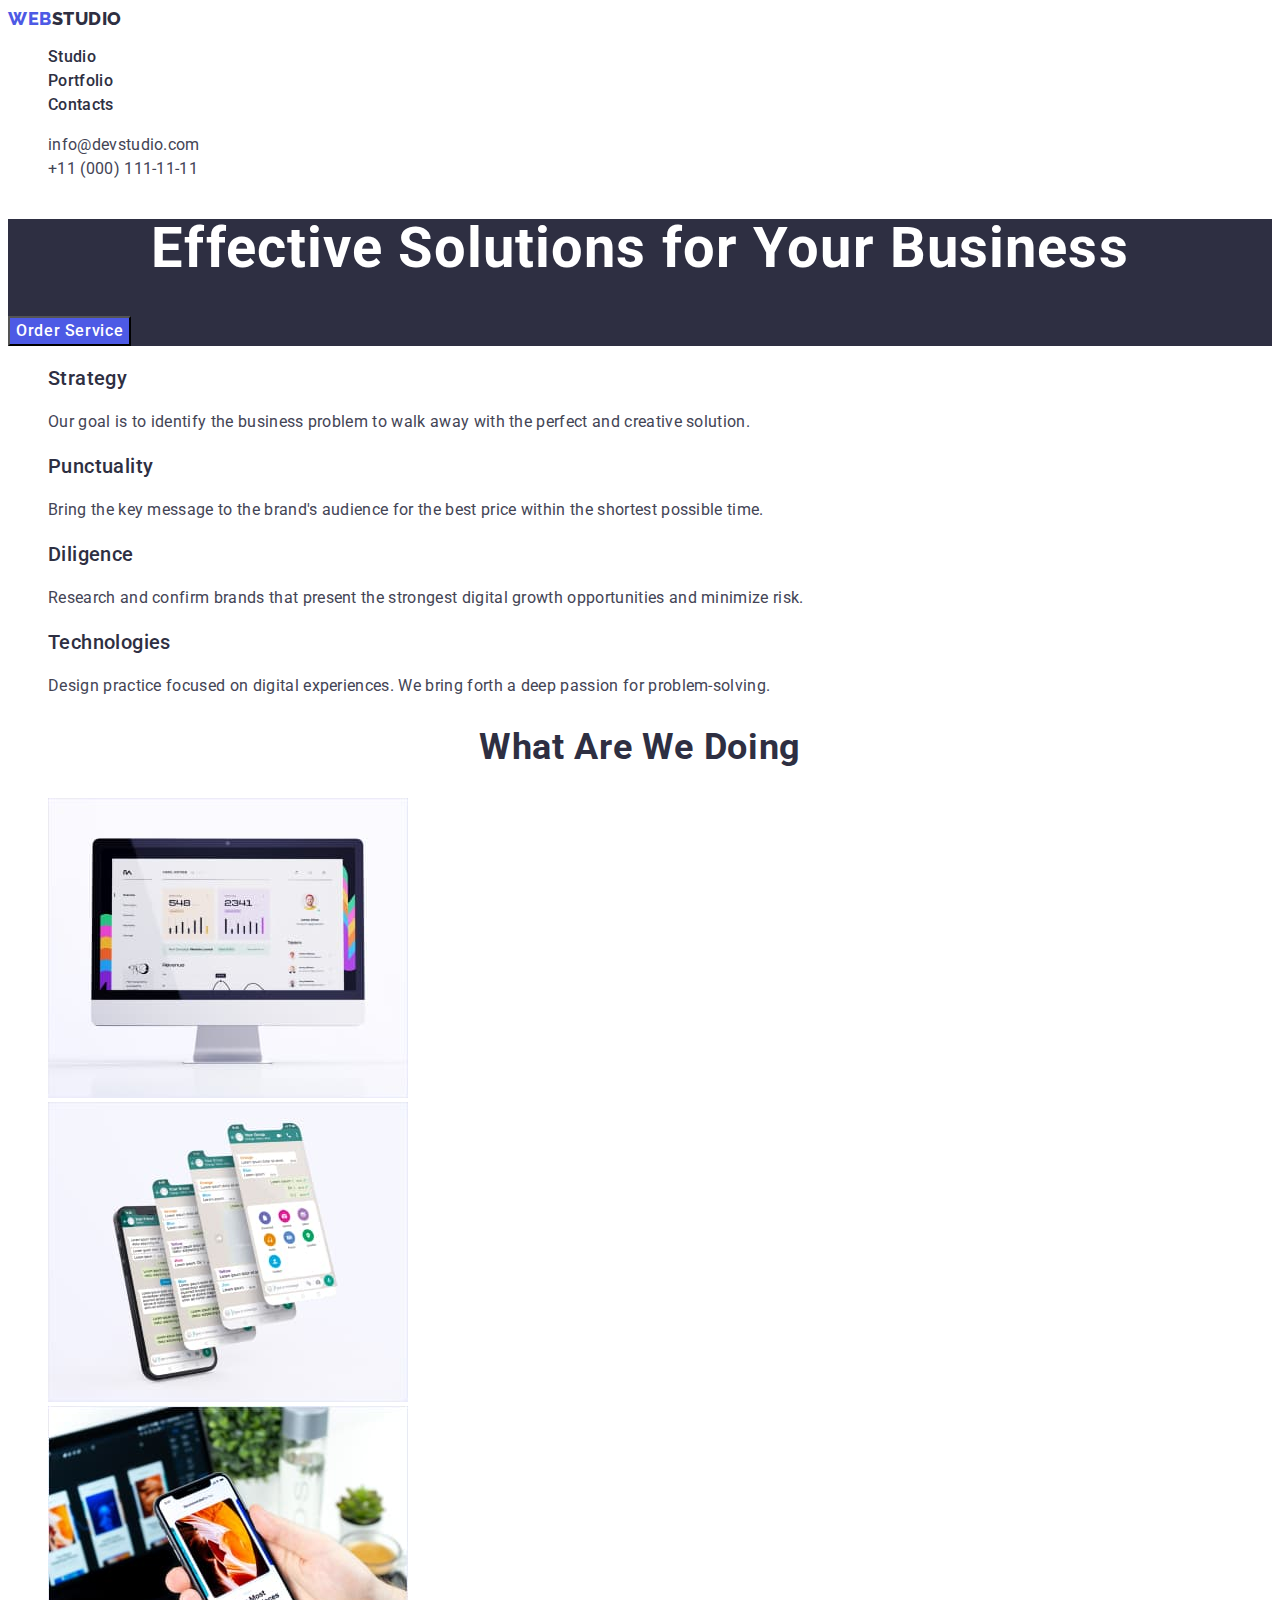
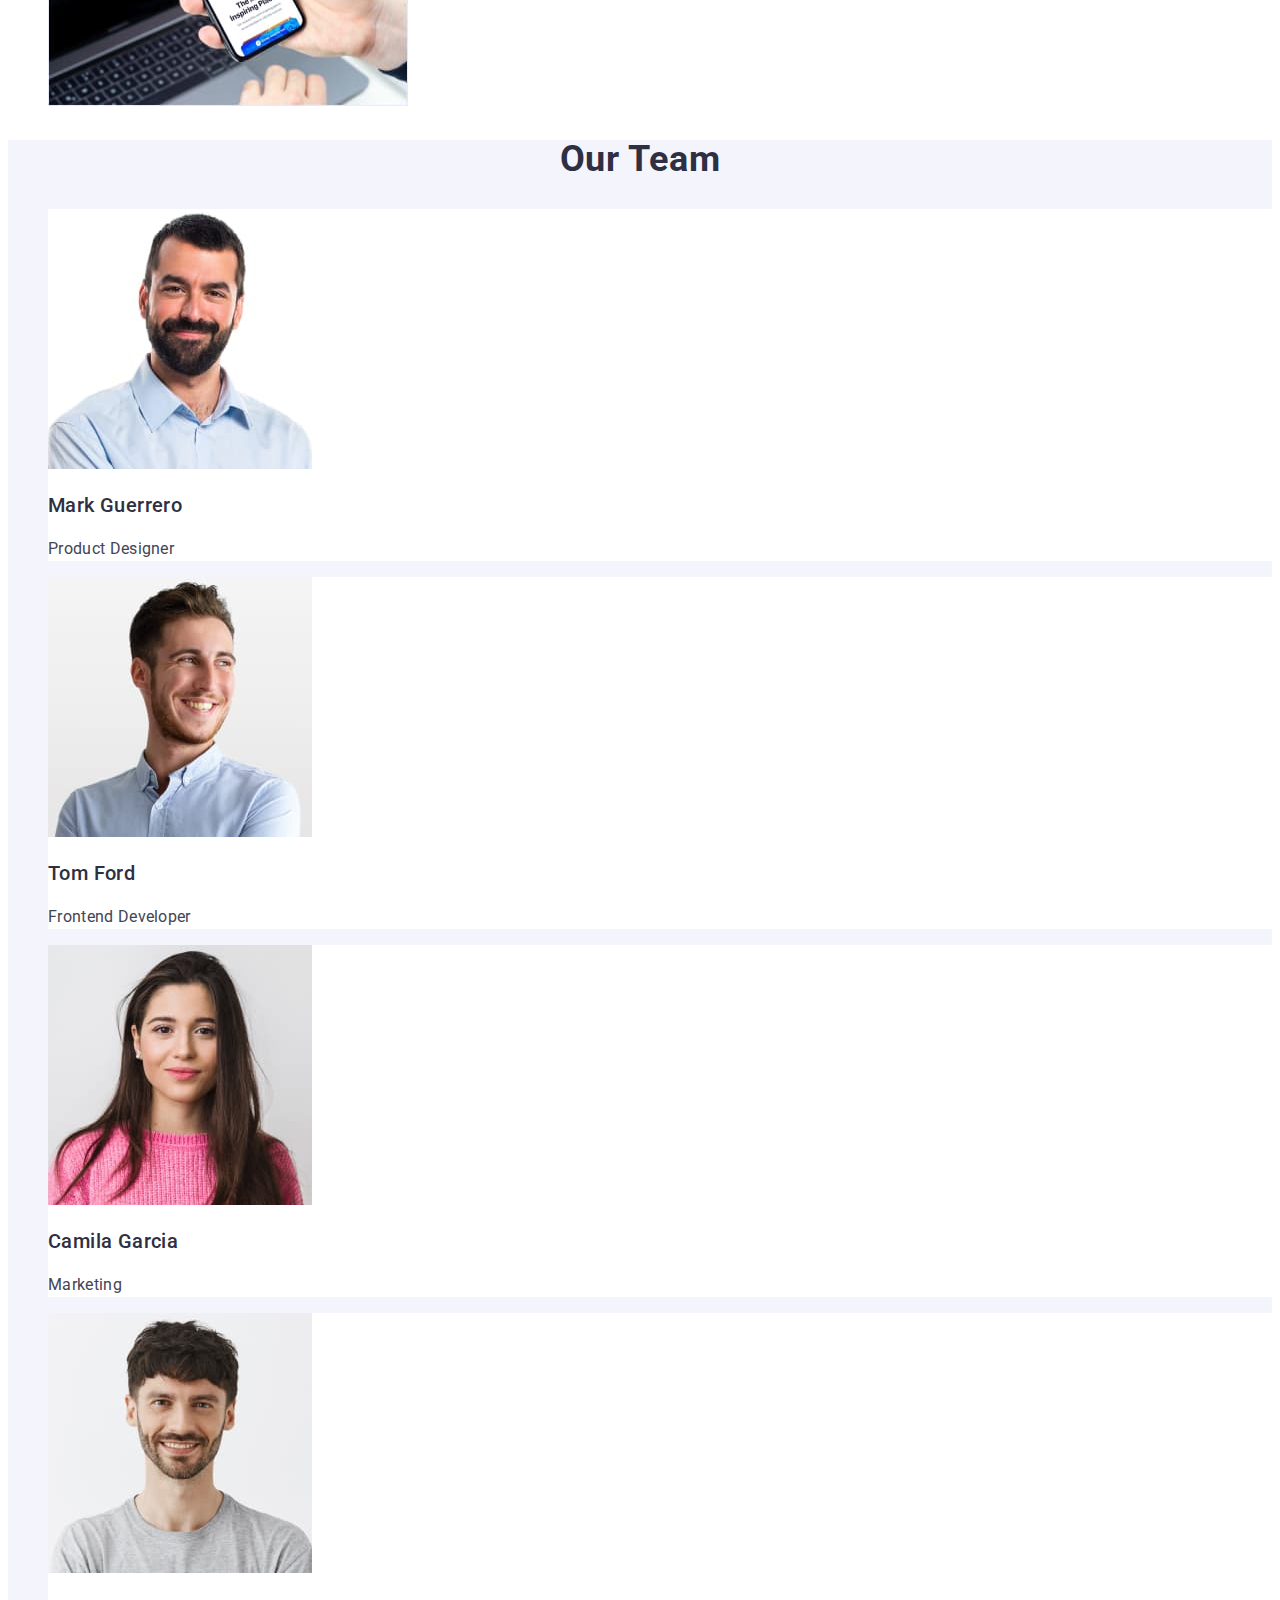
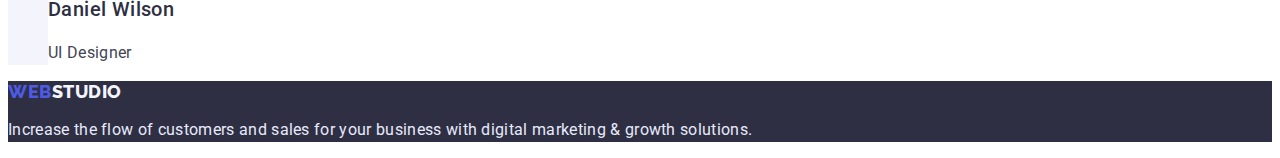
==== index.html @ 56627d32 "Initial commit" ====
<!DOCTYPE html>
<html lang="en">
<head>
    <meta charset="UTF-8">
    <meta http-equiv="X-UA-Compatible" content="IE=edge">
    <meta name="viewport" content="width=device-width, initial-scale=1.0">
    <title>Studio</title>
    <link rel="preconnect" href="https://fonts.googleapis.com">
    <link rel="preconnect" href="https://fonts.gstatic.com" crossorigin>
    <link href="https://fonts.googleapis.com/css2?family=Raleway:wght@800&family=Roboto:wght@400;500;700;900&display=swap" rel="stylesheet">
    <link rel="stylesheet" href="./css/styles.css">
</head>
<body>
    <header class="header">
        <nav>
            <a href="./index.html" class="link logo">Web<span class="logo-studio">Studio</span></a>
            <ul class="list header-list">
                <li><a href="./index.html" class="link header-link">Studio</a></li>
                <li><a href="./portfolio.html" class="link header-link">Portfolio</a></li>
                <li><a href="" class="link header-link">Contacts</a></li>
            </ul>
        </nav>
        <address class="address-list">
            <ul class="list">
                <li><a href="mailto:info@devstudio.com" class="link address-link">info@devstudio.com</a></li>
                <li><a href="tel:+110001111111" class="link address-link">+11 (000) 111-11-11</a></li>
            </ul>
        </address>
    </header>
    <main>
        <section class="first-st">
            <h1 class="first-st-title">Effective Solutions for Your Business</h1>
            <button type="button" class="first-st-button">Order Service</button>
        </section>
        <section class="second-st">
            <h2 hidden class="second-st-title">list</h2>
            <ul class="list second-st-list">
                <li class="second-st-item">
                    <h3 class="second-st-caption">Strategy</h3>
                    <p class="second-st-text">Our goal is to identify the business problem to walk away with the perfect and creative solution. </p>
                </li>
                <li class="second-st-item">
                    <h3 class="second-st-caption">Punctuality</h3>
                    <p class="second-st-text">Bring the key message to the brand's audience for the best price within the shortest possible time.</p>
                </li>
                <li class="second-st-item">
                    <h3 class="second-st-caption">Diligence</h3>
                    <p class="second-st-text">Research and confirm brands that present the strongest digital growth opportunities and minimize risk.</p>
                </li>
                <li class="second-st-item">
                    <h3 class="second-st-caption">Technologies</h3>
                    <p class="second-st-text">Design practice focused on digital experiences. We bring forth a deep passion for problem-solving.</p>
                </li>
            </ul>
        </section>
        <section class="third-st">
            <h2 class="third-st-title">What are we doing</h2>
            <ul class="list third-st-list">
                <li class="third-st-item"><img src="./images/monitor.jpg" alt="monitor" width="360" height="300"></li>
                <li class="third-st-item"><img src="./images/phone.jpg" alt="phone" width="360" height="300"></li>
                <li class="third-st-item"><img src="./images/phone-in-hand.jpg" alt="phone in hand" width="360" height="300"></li>
            </ul>
        </section>
        <section class="fourth-st">
            <h2 class="fourth-st-title">Our Team</h2>
            <ul class="list fourth-st-list">
                <li class="fourth-st-item">
                        <img src="./images/mark-guerrero.jpg" alt="Photo Mark Guerrero" width="264" height="260">  
                        <h3 class="fourth-st-caption">Mark Guerrero</h3>
                        <p class="foutht-st-text">Product Designer</p>
                </li>
                <li class="fourth-st-item">
                        <img src="./images/tom-ford.jpg" alt="Photo Tom Ford" width="264" height="260">
                        <h3 class="fourth-st-caption">Tom Ford</h3>
                        <p class="foutht-st-text">Frontend Developer</p>
                </li>
                <li class="fourth-st-item">
                        <img src="./images/camila-garcia.jpg" alt="Photo Camila Garcia" width="264" height="260">
                        <h3 class="fourth-st-caption">Camila Garcia</h3>
                        <p class="foutht-st-text">Marketing</p>
                </li>
                <li class="fourth-st-item">
                        <img src="./images/daniel-wilson.jpg" alt="Photo Daniel Wilson" width="264" height="260">
                        <h3 class="fourth-st-caption">Daniel Wilson</h3>
                        <p class="foutht-st-text">UI Designer</p>
                </li>
            </ul>
        </section>
    </main>
    <footer class="footer">
        <a href="./index.html" class="link logo">Web<span class="footer-logo">Studio</span></a>
        <p class="footer-text">Increase the flow of customers and sales for your business with digital marketing & growth solutions.</p>
    </footer>
</body>
</html>
---- css/styles.css ----
:root {
    --navy-blue: #2E2F42;
    --slate: #434455;
    --iris: #4D5AE5;
    --cloud: #F4F4FD;
    --cornflower: #E7E9FC;
    --white: #FFFFFF;
}
body {
    font-family: Roboto, sans-serif;
    color: #434455;
    background-color: var(--white);
}
.link {
    text-decoration: none;
}
.list {
    list-style: none;
}
/*.header {

}*/
.logo {
    font-family: Raleway, sans-serif;
    color: var(--iris);
    font-weight: 800;
    font-size: 18px;
    line-height: 1.17;
    letter-spacing: 0.03em;
    text-transform: uppercase;
}
.logo-studio {
    color: var(--navy-blue);
}
/*.header-list {
}*/
.header-link {
    color: var(--navy-blue);
    font-weight: 500;
    font-size: 16px;
    line-height: 1.5;
    letter-spacing: 0.02em;
}
.header-link:hover,
.header-link:focus {
    color: #404bbf;
}
.address-list {
    font-style: normal;
}
.address-link {
    color: var(--slate);
    font-weight: 400;
    font-size: 16px;
    line-height: 1.5;
    letter-spacing: 0.02em;
}
.address-link:hover,
.address-link:focus {
    color: #404bbf;
}
.first-st {
    background-color: var(--navy-blue);
}
.first-st-title {
    color: var(--white);
    font-weight: 700;
    font-size: 56px;
    line-height: 1.07;
    letter-spacing: 0.02em;
    text-align: center;
}
.first-st-button {
    font-family: Roboto, sans-serif;
    color: var(--white);
    font-weight: 500;
    font-size: 16px;
    line-height: 1.5;
    letter-spacing: 0.04em;
    background-color: var(--iris);
    cursor: pointer;
}
.first-st-button:hover,
.first-st-button:focus {
    background-color: #404BBF;
}
/*.second-st {
}
.second-st-title {
    
}
.second-st-list {
}
.second-st-item {
}*/
.second-st-caption {
    color: var(--navy-blue);
    font-family: 'Roboto';
    font-weight: 500;
    font-size: 20px;
    line-height: 1.2;
    letter-spacing: 0.02em;
}
.second-st-text {
    color: var(--slate);
    font-weight: 400;
    font-size: 16px;
    line-height: 1.5;
    letter-spacing: 0.02em;
}
/*.third-st {
}*/
.third-st-title {
    color: var(--navy-blue);
    font-weight: 700;
    font-size: 36px;
    line-height: 1.11;
    letter-spacing: 0.02em;
    text-transform: capitalize;
    text-align: center;
}
/*.third-st-list {
}
.third-st-item {
}*/
.fourth-st {
    background-color: var(--cloud);
}
.fourth-st-title {
    color: var(--navy-blue);
    font-weight: 700;
    font-size: 36px;
    line-height: 1.11;
    letter-spacing: 0.02em;
    text-transform: capitalize;
    text-align: center;
}
/*.fourth-st-list {
}*/
.fourth-st-item {
    background-color: var(--white);
}
.fourth-st-caption {
    color: var(--navy-blue);
    font-weight: 500;
    font-size: 20px;
    line-height: 1.2;
    letter-spacing: 0.02em;
    text-transform: capitalize;
}
.foutht-st-text {
    color: var(--slate);
    font-weight: 400;
    font-size: 16px;
    line-height: 1.5;
    letter-spacing: 0.02em;
    text-transform: capitalize;
}
.portfolio-button {
    font-family: Roboto, sans-serif;
    font-weight: 500;
    font-size: 16px;
    line-height: 1.5;
    letter-spacing: 0.04em;
    color: var(--iris);
    background-color: var(--cloud);
    cursor: pointer;
}
.portfolio-button:hover,
.portfolio-button:focus {
    color: var(--white);
    background-color: #404BBF;
}
.portfolio-caption {
    color: var(--navy-blue);
    font-weight: 500;
    font-size: 20px;
    line-height: 1.2;
    letter-spacing: 0.02em;
}
.portfolio-text {
    color: var(--slate);
    font-weight: 400;
    font-size: 16px;
    line-height: 1.5;
    letter-spacing: 0.02em;
}
.footer {
    background-color: var(--navy-blue);
}
.footer-logo {
    color: var(--cloud);
}
.footer-text {
    color: var(--cornflower);
    font-weight: 400;
    font-size: 16px;
    line-height: 1.5;
    letter-spacing: 0.02em;
}
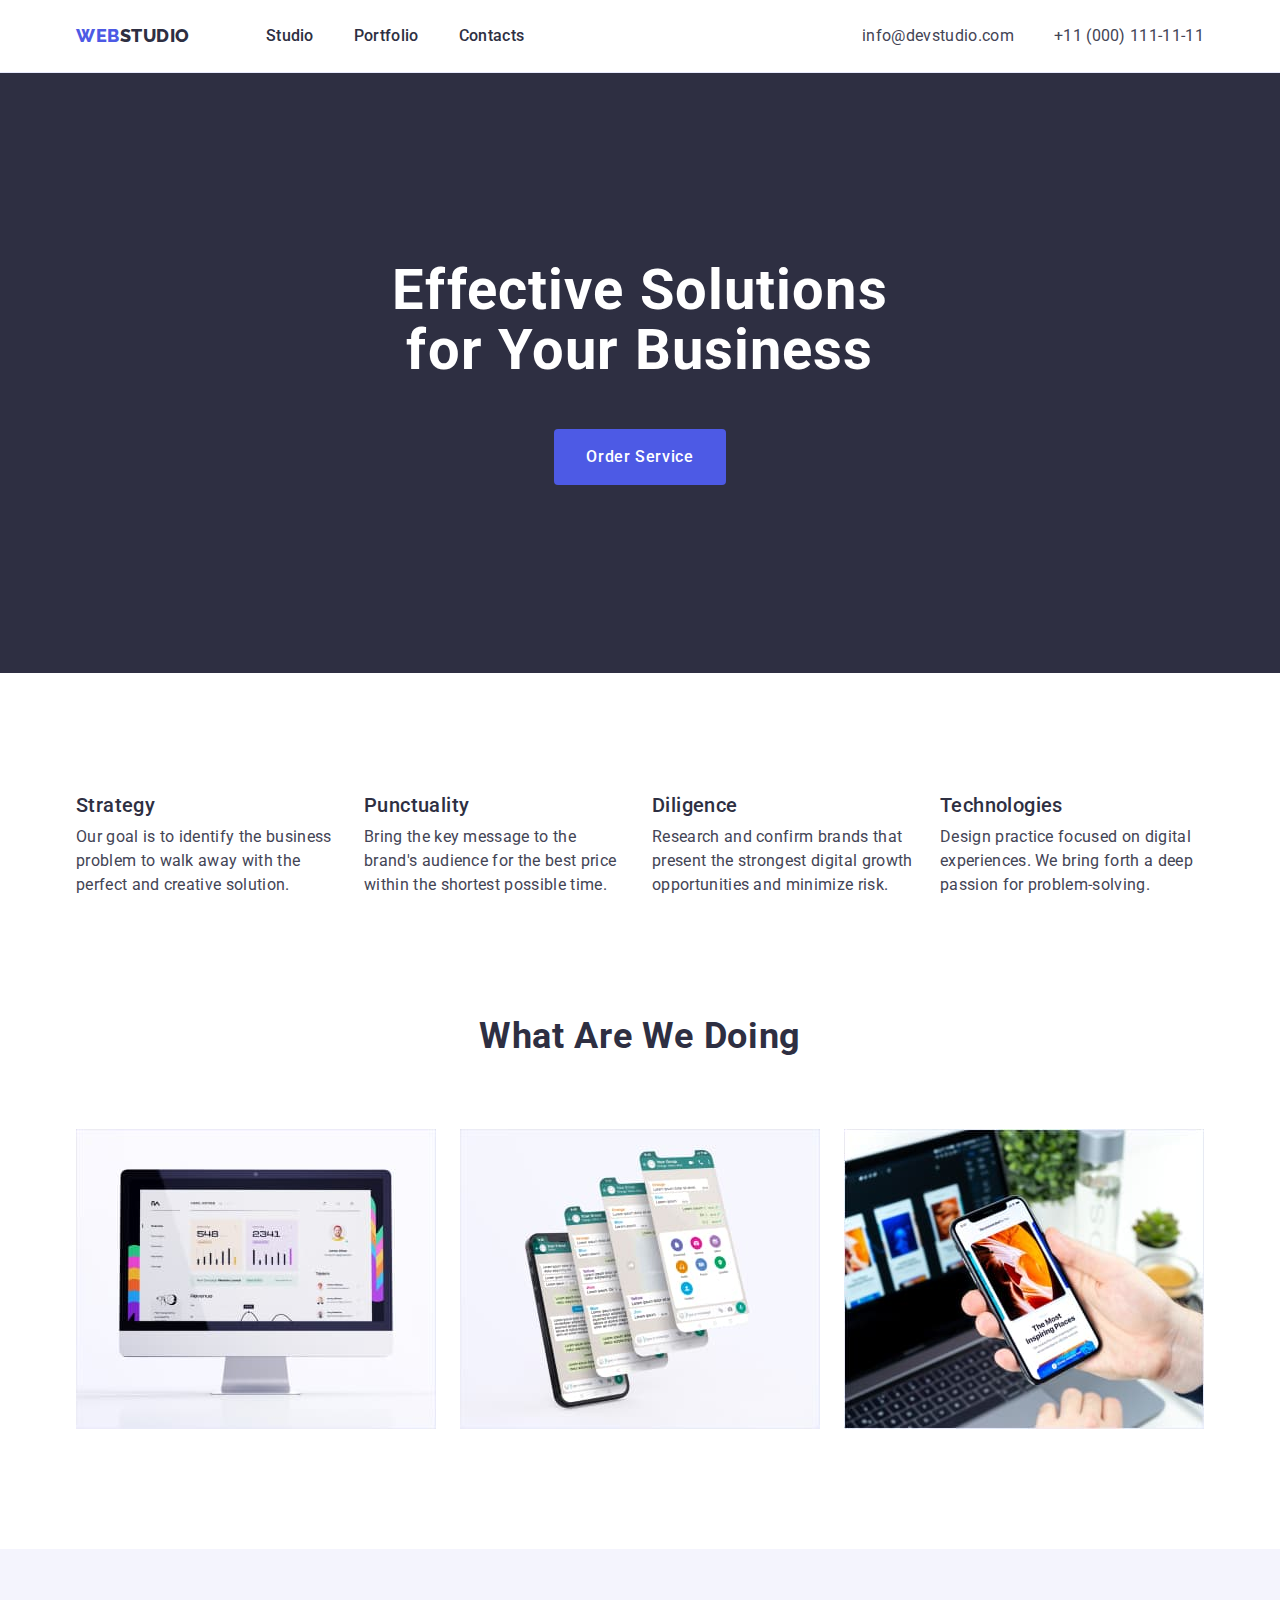
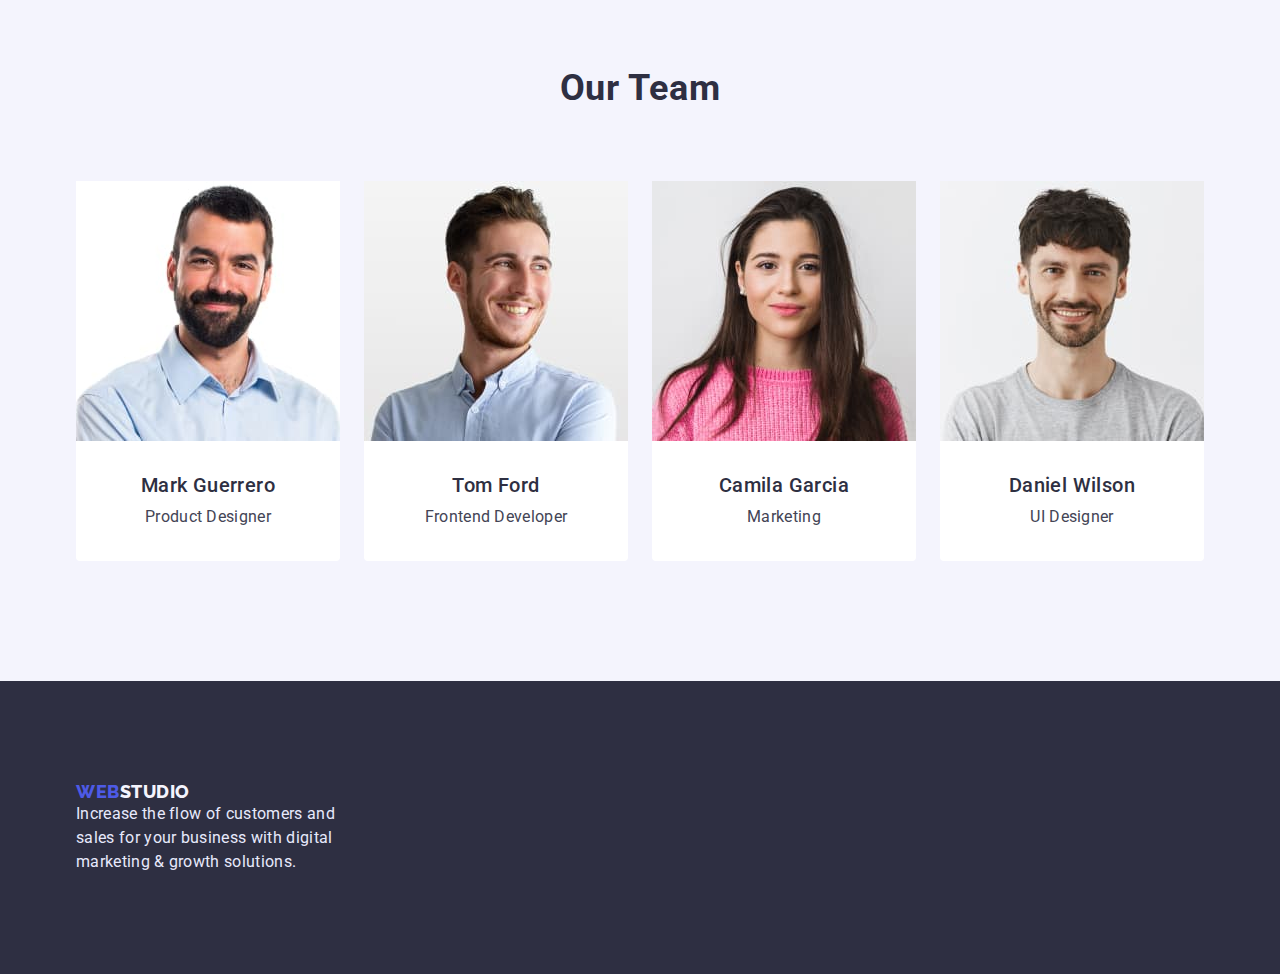
==== commit d3881e2b: "layout positioning" ====
--- a/index.html
+++ b/index.html
@@ -8,88 +8,109 @@
     <link rel="preconnect" href="https://fonts.googleapis.com">
     <link rel="preconnect" href="https://fonts.gstatic.com" crossorigin>
     <link href="https://fonts.googleapis.com/css2?family=Raleway:wght@800&family=Roboto:wght@400;500;700;900&display=swap" rel="stylesheet">
+    <link rel="stylesheet" href="https://cdnjs.cloudflare.com/ajax/libs/modern-normalize/1.0.0/modern-normalize.min.css" />
     <link rel="stylesheet" href="./css/styles.css">
 </head>
 <body>
-    <header class="header">
-        <nav>
-            <a href="./index.html" class="link logo">Web<span class="logo-studio">Studio</span></a>
-            <ul class="list header-list">
-                <li><a href="./index.html" class="link header-link">Studio</a></li>
-                <li><a href="./portfolio.html" class="link header-link">Portfolio</a></li>
-                <li><a href="" class="link header-link">Contacts</a></li>
-            </ul>
-        </nav>
-        <address class="address-list">
-            <ul class="list">
-                <li><a href="mailto:info@devstudio.com" class="link address-link">info@devstudio.com</a></li>
-                <li><a href="tel:+110001111111" class="link address-link">+11 (000) 111-11-11</a></li>
-            </ul>
-        </address>
+    <header>
+        <div class="container header">
+            <nav>
+                <a href="./index.html" class="link logo">Web<span class="logo-studio">Studio</span></a>
+                <ul class="list header-list">
+                    <li><a href="./index.html" class="link header-link">Studio</a></li>
+                    <li><a href="./portfolio.html" class="link header-link">Portfolio</a></li>
+                    <li><a href="" class="link header-link">Contacts</a></li>
+                </ul>
+            </nav>
+            <address>
+                <ul class="list address-list">
+                    <li><a href="mailto:info@devstudio.com" class="link address-link">info@devstudio.com</a></li>
+                    <li><a href="tel:+110001111111" class="link address-link">+11 (000) 111-11-11</a></li>
+                </ul>
+            </address>
+        </div>
     </header>
     <main>
         <section class="first-st">
-            <h1 class="first-st-title">Effective Solutions for Your Business</h1>
-            <button type="button" class="first-st-button">Order Service</button>
+            <div class="container">
+                <h1 class="first-st-title">Effective Solutions for Your Business</h1>
+                <button type="button" class="first-st-button">Order Service</button>
+            </div>
         </section>
         <section class="second-st">
-            <h2 hidden class="second-st-title">list</h2>
-            <ul class="list second-st-list">
-                <li class="second-st-item">
-                    <h3 class="second-st-caption">Strategy</h3>
-                    <p class="second-st-text">Our goal is to identify the business problem to walk away with the perfect and creative solution. </p>
-                </li>
-                <li class="second-st-item">
-                    <h3 class="second-st-caption">Punctuality</h3>
-                    <p class="second-st-text">Bring the key message to the brand's audience for the best price within the shortest possible time.</p>
-                </li>
-                <li class="second-st-item">
-                    <h3 class="second-st-caption">Diligence</h3>
-                    <p class="second-st-text">Research and confirm brands that present the strongest digital growth opportunities and minimize risk.</p>
-                </li>
-                <li class="second-st-item">
-                    <h3 class="second-st-caption">Technologies</h3>
-                    <p class="second-st-text">Design practice focused on digital experiences. We bring forth a deep passion for problem-solving.</p>
-                </li>
-            </ul>
+            <div class="container">
+                <h2 hidden class="second-st-title">list</h2>
+                <ul class="list second-st-list">
+                    <li class="second-st-item">
+                        <h3 class="second-st-caption">Strategy</h3>
+                        <p class="second-st-text">Our goal is to identify the business problem to walk away with the perfect and creative solution. </p>
+                    </li>
+                    <li class="second-st-item">
+                        <h3 class="second-st-caption">Punctuality</h3>
+                        <p class="second-st-text">Bring the key message to the brand's audience for the best price within the shortest possible time.</p>
+                    </li>
+                    <li class="second-st-item">
+                        <h3 class="second-st-caption">Diligence</h3>
+                        <p class="second-st-text">Research and confirm brands that present the strongest digital growth opportunities and minimize risk.</p>
+                    </li>
+                    <li class="second-st-item">
+                        <h3 class="second-st-caption">Technologies</h3>
+                        <p class="second-st-text">Design practice focused on digital experiences. We bring forth a deep passion for problem-solving.</p>
+                    </li>
+                </ul>
+            </div>
         </section>
         <section class="third-st">
-            <h2 class="third-st-title">What are we doing</h2>
-            <ul class="list third-st-list">
-                <li class="third-st-item"><img src="./images/monitor.jpg" alt="monitor" width="360" height="300"></li>
-                <li class="third-st-item"><img src="./images/phone.jpg" alt="phone" width="360" height="300"></li>
-                <li class="third-st-item"><img src="./images/phone-in-hand.jpg" alt="phone in hand" width="360" height="300"></li>
-            </ul>
+            <div class="container">
+                <h2 class="third-st-title">What are we doing</h2>
+                <ul class="list third-st-list">
+                    <li class="third-st-item"><img src="./images/monitor.jpg" alt="monitor" width="360" height="300"></li>
+                    <li class="third-st-item"><img src="./images/phone.jpg" alt="phone" width="360" height="300"></li>
+                    <li class="third-st-item"><img src="./images/phone-in-hand.jpg" alt="phone in hand" width="360" height="300"></li>
+                </ul>    
+            </div>
         </section>
         <section class="fourth-st">
-            <h2 class="fourth-st-title">Our Team</h2>
-            <ul class="list fourth-st-list">
-                <li class="fourth-st-item">
-                        <img src="./images/mark-guerrero.jpg" alt="Photo Mark Guerrero" width="264" height="260">  
-                        <h3 class="fourth-st-caption">Mark Guerrero</h3>
-                        <p class="foutht-st-text">Product Designer</p>
-                </li>
-                <li class="fourth-st-item">
-                        <img src="./images/tom-ford.jpg" alt="Photo Tom Ford" width="264" height="260">
-                        <h3 class="fourth-st-caption">Tom Ford</h3>
-                        <p class="foutht-st-text">Frontend Developer</p>
-                </li>
-                <li class="fourth-st-item">
-                        <img src="./images/camila-garcia.jpg" alt="Photo Camila Garcia" width="264" height="260">
-                        <h3 class="fourth-st-caption">Camila Garcia</h3>
-                        <p class="foutht-st-text">Marketing</p>
-                </li>
-                <li class="fourth-st-item">
-                        <img src="./images/daniel-wilson.jpg" alt="Photo Daniel Wilson" width="264" height="260">
-                        <h3 class="fourth-st-caption">Daniel Wilson</h3>
-                        <p class="foutht-st-text">UI Designer</p>
-                </li>
-            </ul>
+            <div class="container">
+                <h2 class="fourth-st-title">Our Team</h2>
+                <ul class="list fourth-st-list">
+                    <li class="fourth-st-item">
+                            <img src="./images/mark-guerrero.jpg" alt="Photo Mark Guerrero" width="264" height="260">  
+                            <div class="fourth-st-content">
+                                <h3 class="fourth-st-caption">Mark Guerrero</h3>
+                                <p class="foutht-st-text">Product Designer</p>    
+                            </div> 
+                    </li>
+                    <li class="fourth-st-item">
+                            <img src="./images/tom-ford.jpg" alt="Photo Tom Ford" width="264" height="260">
+                            <div class="fourth-st-content">
+                                <h3 class="fourth-st-caption">Tom Ford</h3>
+                                <p class="foutht-st-text">Frontend Developer</p>    
+                            </div>
+                    </li>
+                    <li class="fourth-st-item">
+                            <img src="./images/camila-garcia.jpg" alt="Photo Camila Garcia" width="264" height="260">
+                            <div class="fourth-st-content">
+                                <h3 class="fourth-st-caption">Camila Garcia</h3>
+                                <p class="foutht-st-text">Marketing</p>    
+                            </div>
+                    </li>
+                    <li class="fourth-st-item">
+                            <img src="./images/daniel-wilson.jpg" alt="Photo Daniel Wilson" width="264" height="260">
+                            <div class="fourth-st-content">
+                                <h3 class="fourth-st-caption">Daniel Wilson</h3>
+                                <p class="foutht-st-text">UI Designer</p>    
+                            </div>
+                    </li>
+                </ul>    
+            </div>
         </section>
     </main>
     <footer class="footer">
-        <a href="./index.html" class="link logo">Web<span class="footer-logo">Studio</span></a>
-        <p class="footer-text">Increase the flow of customers and sales for your business with digital marketing & growth solutions.</p>
+        <div class="container">
+            <a href="./index.html" class="link logo">Web<span class="footer-logo">Studio</span></a>
+            <p class="footer-text">Increase the flow of customers and sales for your business with digital marketing & growth solutions.</p>    
+        </div>
     </footer>
 </body>
 </html>
--- a/css/styles.css
+++ b/css/styles.css
@@ -6,10 +6,34 @@
     --cornflower: #E7E9FC;
     --white: #FFFFFF;
 }
+* {
+    box-sizing: border-box;
+}
 body {
     font-family: Roboto, sans-serif;
-    color: #434455;
+    color: var(--slate);
     background-color: var(--white);
+}
+p,
+h1,
+h2,
+h3,
+h4,
+h5,
+h6 {
+    margin: 0;
+}
+ul {
+    margin: 0;
+    padding-left: 0;
+}
+img {
+    display: block;
+}
+header {
+    border-bottom: 1px solid var(--cornflower);
+    padding-top: 24px;
+    padding-bottom: 24px;
 }
 .link {
     text-decoration: none;
@@ -17,9 +41,19 @@
 .list {
     list-style: none;
 }
-/*.header {
-
-}*/
+.container {
+    width: 1158px;
+    padding-right: 15px;
+    padding-left: 15px;
+    margin: 0 auto;
+}
+.header {
+    display: flex;
+    justify-content: space-between;
+}
+nav {
+    display: flex;
+}
 .logo {
     font-family: Raleway, sans-serif;
     color: var(--iris);
@@ -28,12 +62,17 @@
     line-height: 1.17;
     letter-spacing: 0.03em;
     text-transform: uppercase;
+    margin-right: 76px;
+    display: flex;
+    align-items: center;
 }
 .logo-studio {
     color: var(--navy-blue);
 }
-/*.header-list {
-}*/
+.header-list {
+    display: flex;
+    gap: 40px;
+}
 .header-link {
     color: var(--navy-blue);
     font-weight: 500;
@@ -45,8 +84,11 @@
 .header-link:focus {
     color: #404bbf;
 }
+address {
+    font-style: normal;
+}
 .address-list {
-    font-style: normal;
+    display: flex;
 }
 .address-link {
     color: var(--slate);
@@ -54,6 +96,7 @@
     font-size: 16px;
     line-height: 1.5;
     letter-spacing: 0.02em;
+    margin-left: 40px;
 }
 .address-link:hover,
 .address-link:focus {
@@ -61,6 +104,9 @@
 }
 .first-st {
     background-color: var(--navy-blue);
+    padding-top: 188px;
+    padding-bottom: 188px;
+    text-align: center;
 }
 .first-st-title {
     color: var(--white);
@@ -68,7 +114,10 @@
     font-size: 56px;
     line-height: 1.07;
     letter-spacing: 0.02em;
-    text-align: center;
+    width: 496px;
+    margin-left: auto;
+    margin-right: auto;
+    margin-bottom: 48px;
 }
 .first-st-button {
     font-family: Roboto, sans-serif;
@@ -79,20 +128,28 @@
     letter-spacing: 0.04em;
     background-color: var(--iris);
     cursor: pointer;
+    padding: 16px 32px;
+    border: 0px;
+    border-radius: 4px;
+    margin-left: auto;
+    margin-right: auto;
 }
 .first-st-button:hover,
 .first-st-button:focus {
     background-color: #404BBF;
 }
-/*.second-st {
-}
-.second-st-title {
-    
+.second-st {
+    padding-top: 120px;
+    padding-bottom: 120px;
 }
 .second-st-list {
-}
+    display: flex;
+    justify-content: space-between;
+}
+
 .second-st-item {
-}*/
+    width: 264px;
+}
 .second-st-caption {
     color: var(--navy-blue);
     font-family: 'Roboto';
@@ -100,6 +157,7 @@
     font-size: 20px;
     line-height: 1.2;
     letter-spacing: 0.02em;
+    margin-bottom: 8px;
 }
 .second-st-text {
     color: var(--slate);
@@ -108,8 +166,9 @@
     line-height: 1.5;
     letter-spacing: 0.02em;
 }
-/*.third-st {
-}*/
+.third-st {
+    padding-bottom: 120px;
+}
 .third-st-title {
     color: var(--navy-blue);
     font-weight: 700;
@@ -118,13 +177,18 @@
     letter-spacing: 0.02em;
     text-transform: capitalize;
     text-align: center;
-}
-/*.third-st-list {
-}
-.third-st-item {
+    margin-bottom: 72px;
+}
+.third-st-list {
+    display: flex;
+    justify-content: space-between;
+}
+/*.third-st-item {
 }*/
 .fourth-st {
     background-color: var(--cloud);
+    padding-top: 120px;
+    padding-bottom: 120px;
 }
 .fourth-st-title {
     color: var(--navy-blue);
@@ -134,11 +198,20 @@
     letter-spacing: 0.02em;
     text-transform: capitalize;
     text-align: center;
-}
-/*.fourth-st-list {
-}*/
+    margin-bottom: 72px;
+}
+.fourth-st-list {
+    display: flex;
+    justify-content: space-between;
+    gap: 24px;
+}
 .fourth-st-item {
     background-color: var(--white);
+    border-radius: 0px 0px 4px 4px;
+}
+.fourth-st-content {
+    text-align: center;
+    padding: 32px 16px;
 }
 .fourth-st-caption {
     color: var(--navy-blue);
@@ -147,6 +220,7 @@
     line-height: 1.2;
     letter-spacing: 0.02em;
     text-transform: capitalize;
+    margin-bottom: 8px;
 }
 .foutht-st-text {
     color: var(--slate);
@@ -155,6 +229,24 @@
     line-height: 1.5;
     letter-spacing: 0.02em;
     text-transform: capitalize;
+}
+.portfolio-section {
+    padding-top: 96px;
+    padding-bottom: 120px;
+}
+.portfolio-fr-list {
+    margin-bottom: 72px;
+    display: flex;
+    justify-content: center;
+    gap: 24px;
+}
+.portfolio-sc-list {
+    display: flex;
+    flex-wrap: wrap;
+    gap: 48px 24px;
+}
+.portfolio-sc-item {
+    flex-basis: calc((100% - 48px) / 3);
 }
 .portfolio-button {
     font-family: Roboto, sans-serif;
@@ -165,18 +257,27 @@
     color: var(--iris);
     background-color: var(--cloud);
     cursor: pointer;
+    border: 1px solid var(--cornflower);
+    border-radius: 4px;
+    padding: 12px 24px;
 }
 .portfolio-button:hover,
 .portfolio-button:focus {
     color: var(--white);
     background-color: #404BBF;
 }
+.card-content {
+    padding: 32px 0 32px 16px;
+    border: 1px solid var(--cornflower);
+    border-top: none;
+}
 .portfolio-caption {
     color: var(--navy-blue);
     font-weight: 500;
     font-size: 20px;
     line-height: 1.2;
     letter-spacing: 0.02em;
+    margin-bottom: 8px; 
 }
 .portfolio-text {
     color: var(--slate);
@@ -187,14 +288,20 @@
 }
 .footer {
     background-color: var(--navy-blue);
+    padding-top: 100px;
+    padding-bottom: 100px;
 }
 .footer-logo {
     color: var(--cloud);
 }
+.footer-log {
+    margin-bottom: 16px;
+}
 .footer-text {
     color: var(--cornflower);
     font-weight: 400;
     font-size: 16px;
     line-height: 1.5;
     letter-spacing: 0.02em;
-}
+    width: 264px;
+}
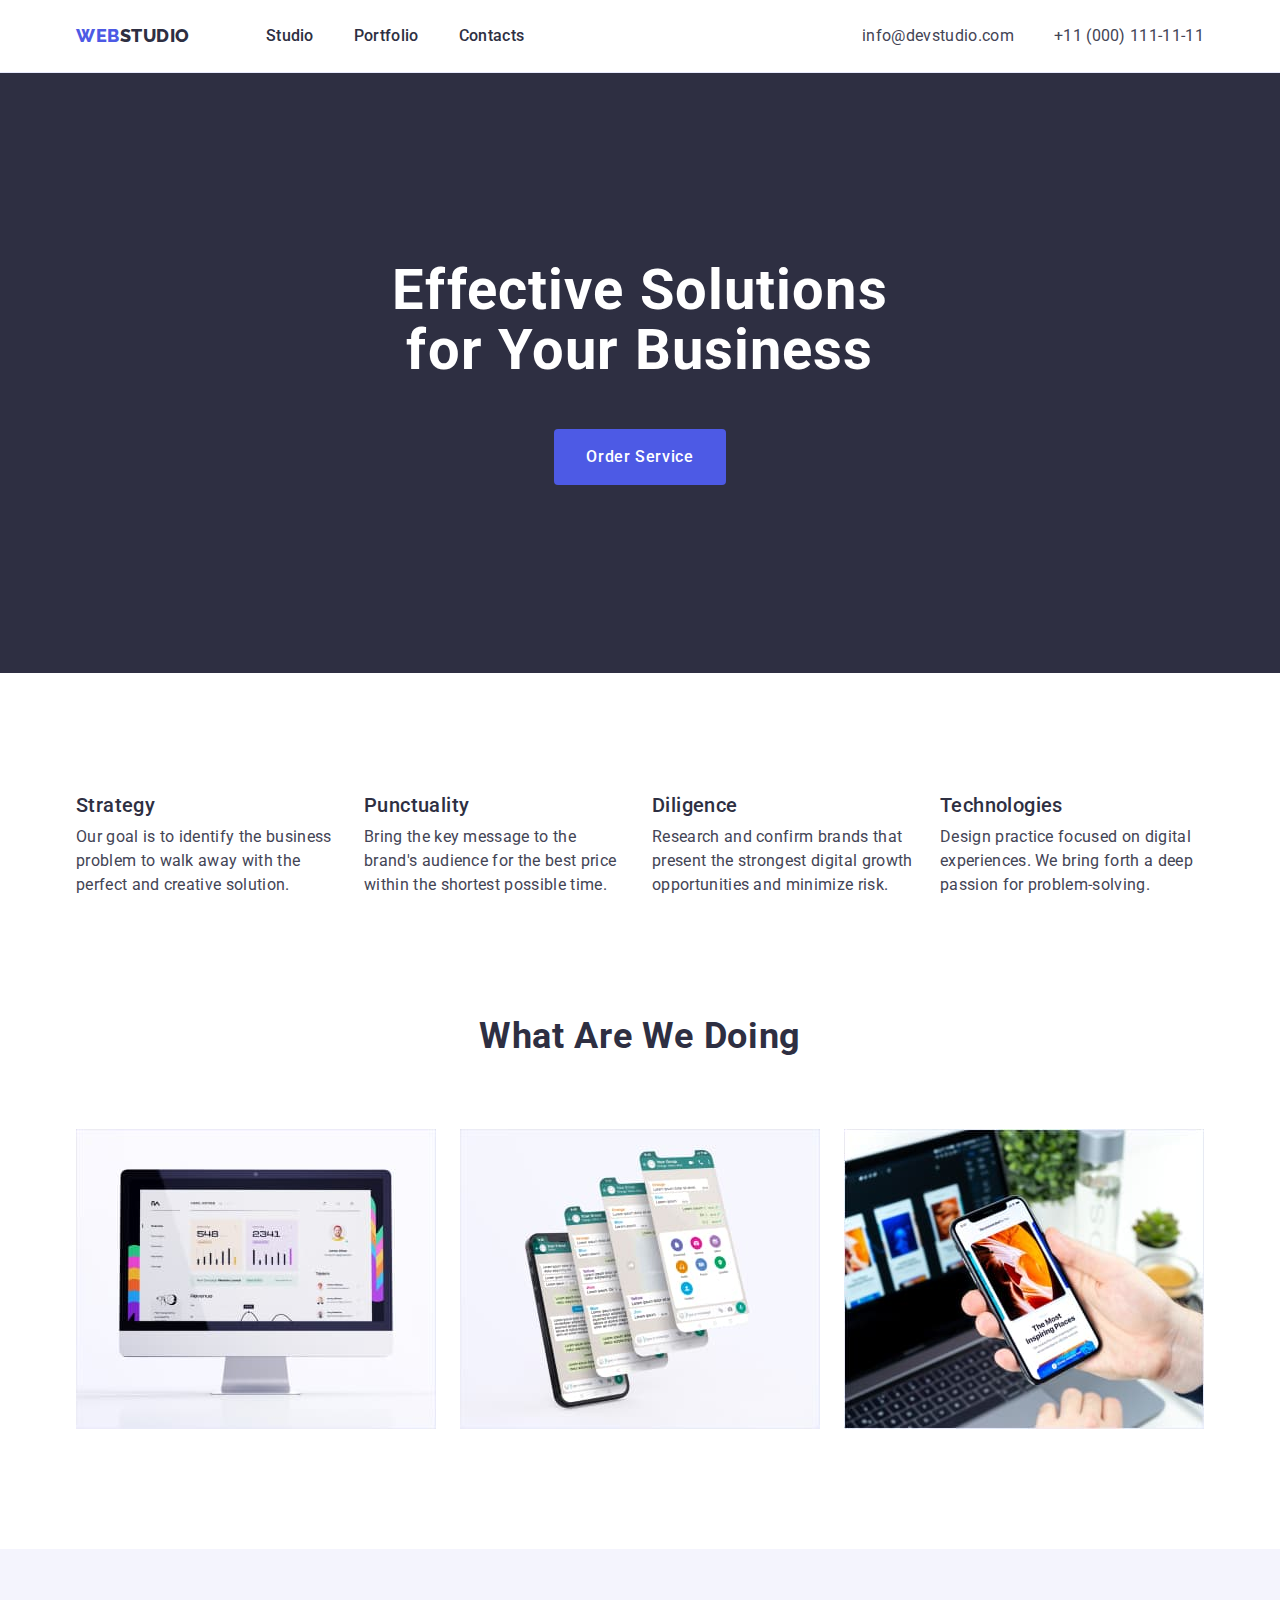
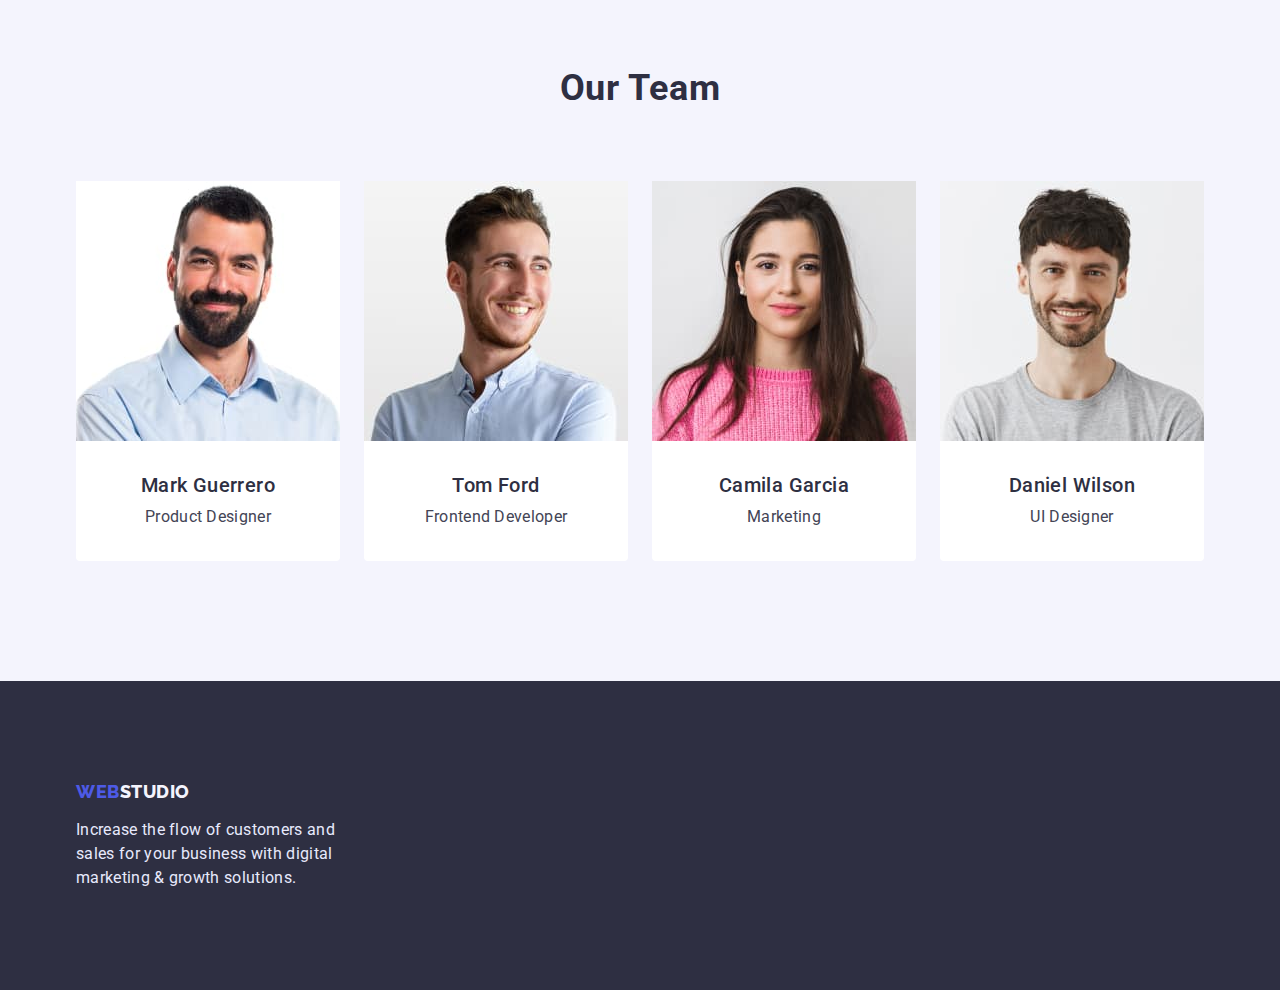
==== commit b37a1054: "fix after mentor audit" ====
--- a/index.html
+++ b/index.html
@@ -39,7 +39,7 @@
         </section>
         <section class="second-st">
             <div class="container">
-                <h2 hidden class="second-st-title">list</h2>
+                <h2 class="visually-hidden">list</h2>
                 <ul class="list second-st-list">
                     <li class="second-st-item">
                         <h3 class="second-st-caption">Strategy</h3>
@@ -108,7 +108,7 @@
     </main>
     <footer class="footer">
         <div class="container">
-            <a href="./index.html" class="link logo">Web<span class="footer-logo">Studio</span></a>
+            <a href="./index.html" class="link footer-log">Web<span class="footer-logo">Studio</span></a>
             <p class="footer-text">Increase the flow of customers and sales for your business with digital marketing & growth solutions.</p>    
         </div>
     </footer>
--- a/css/styles.css
+++ b/css/styles.css
@@ -46,6 +46,19 @@
     padding-right: 15px;
     padding-left: 15px;
     margin: 0 auto;
+}
+.visually-hidden {
+    position: absolute;
+    width: 1px;
+    height: 1px;
+    margin: -1px;
+    border: 0;
+    padding: 0;
+
+    white-space: nowrap;
+    clip-path: inset(100%);
+    clip: rect(0 0 0 0);
+    overflow: hidden;
 }
 .header {
     display: flex;
@@ -89,6 +102,7 @@
 }
 .address-list {
     display: flex;
+    gap: 40px;
 }
 .address-link {
     color: var(--slate);
@@ -96,7 +110,6 @@
     font-size: 16px;
     line-height: 1.5;
     letter-spacing: 0.02em;
-    margin-left: 40px;
 }
 .address-link:hover,
 .address-link:focus {
@@ -265,6 +278,7 @@
 .portfolio-button:focus {
     color: var(--white);
     background-color: #404BBF;
+    border: 1px solid var(--iris);
 }
 .card-content {
     padding: 32px 0 32px 16px;
@@ -295,7 +309,13 @@
     color: var(--cloud);
 }
 .footer-log {
-    margin-bottom: 16px;
+    font-family: Raleway, sans-serif;
+    color: var(--iris);
+    font-weight: 800;
+    font-size: 18px;
+    line-height: 1.17;
+    letter-spacing: 0.03em;
+    text-transform: uppercase;
 }
 .footer-text {
     color: var(--cornflower);
@@ -304,4 +324,5 @@
     line-height: 1.5;
     letter-spacing: 0.02em;
     width: 264px;
-}
+    margin-top: 16px;
+}
